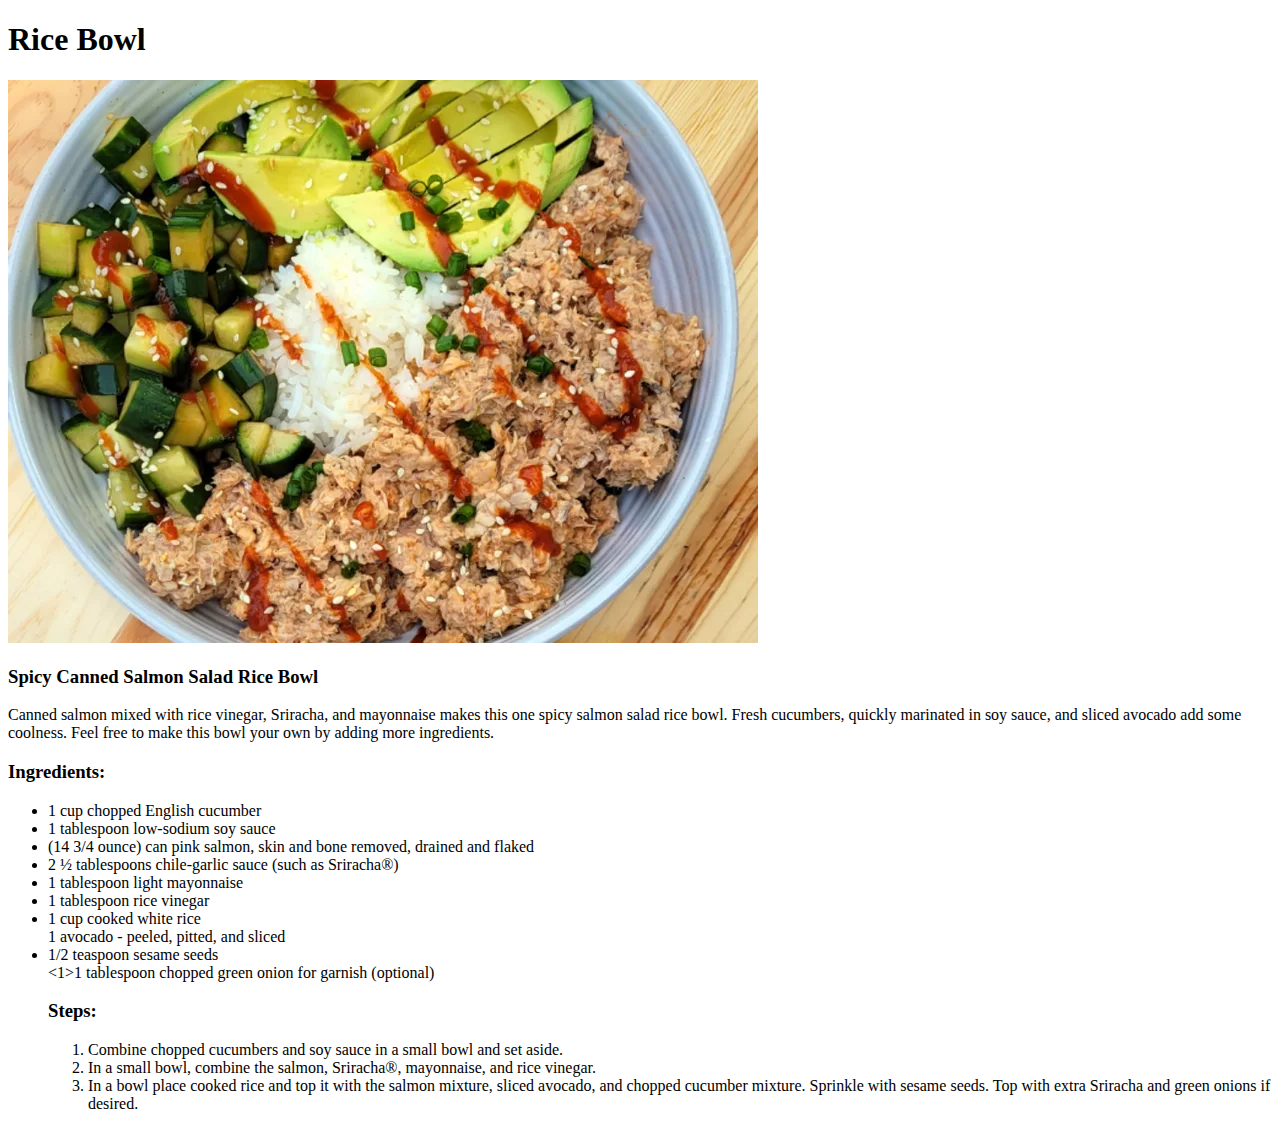
==== recipes/RiceBowl.html @ 1d866ebb "This is my first project on TOP and also my career in genaral and im really proud of it" ====
<!DOCTYPE html>
<html lang="en">
<head>
    <meta charset="UTF-8">
    <meta name="viewport" content="width=device-width, initial-scale=1.0">
    <title>Document</title>
</head>
<body>
    <h1>Rice Bowl</h1>
    <img src="../images/RiceBowl" alt="rice bowl">
    <h3>Spicy Canned Salmon Salad Rice Bowl</h3>
    <p>Canned salmon mixed with rice vinegar, Sriracha, and mayonnaise makes this one spicy salmon salad rice bowl. Fresh cucumbers, quickly marinated in soy sauce, and sliced avocado add some coolness. Feel free to make this bowl your own by adding more ingredients.</p>
    <h3>Ingredients:</h3>
    <ul>
        <li>1 cup chopped English cucumber</li>
        <li>1 tablespoon low-sodium soy sauce</li>            
        <li>(14 3/4 ounce) can pink salmon, skin and bone removed, drained and flaked</li>        
        <li>2 ½ tablespoons chile-garlic sauce (such as Sriracha®)</li>
        <li>1 tablespoon light mayonnaise</li>
        <li>1 tablespoon rice vinegar</li>    
        <li>1 cup cooked white rice</li>
        <l>1 avocado - peeled, pitted, and sliced</l>   
        <li>1/2 teaspoon sesame seeds</li> 
        <1>1 tablespoon chopped green onion for garnish (optional)</li>
            <h3>Steps:</h3>
        <ol>
            <li>Combine chopped cucumbers and soy sauce in a small bowl and set aside.</li>
            <li>In a small bowl, combine the salmon, Sriracha®, mayonnaise, and rice vinegar.</li>
            <li>In a bowl place cooked rice and top it with the salmon mixture, sliced avocado, and chopped cucumber mixture. Sprinkle with sesame seeds. Top with extra Sriracha and green onions if desired.</li>
        </ol>    
            
            
            
    </ul>
</body>
</html>
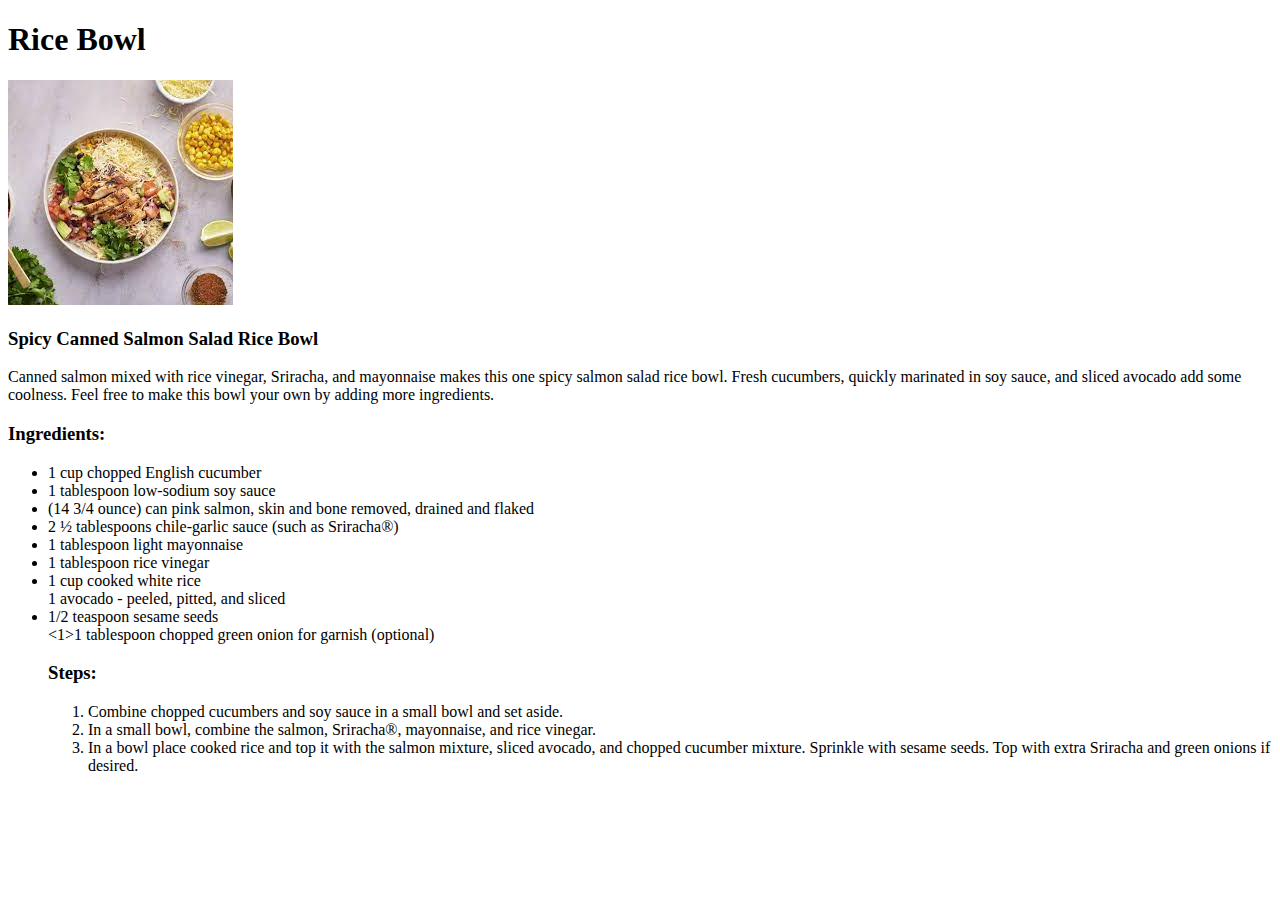
==== commit 225eb005: "the link for the image didint work so i updated it." ====
--- a/recipes/RiceBowl.html
+++ b/recipes/RiceBowl.html
@@ -7,7 +7,7 @@
 </head>
 <body>
     <h1>Rice Bowl</h1>
-    <img src="../images/RiceBowl" alt="rice bowl">
+    <img src="../images/RiceBowl.jpeg" alt="rice bowl">
     <h3>Spicy Canned Salmon Salad Rice Bowl</h3>
     <p>Canned salmon mixed with rice vinegar, Sriracha, and mayonnaise makes this one spicy salmon salad rice bowl. Fresh cucumbers, quickly marinated in soy sauce, and sliced avocado add some coolness. Feel free to make this bowl your own by adding more ingredients.</p>
     <h3>Ingredients:</h3>
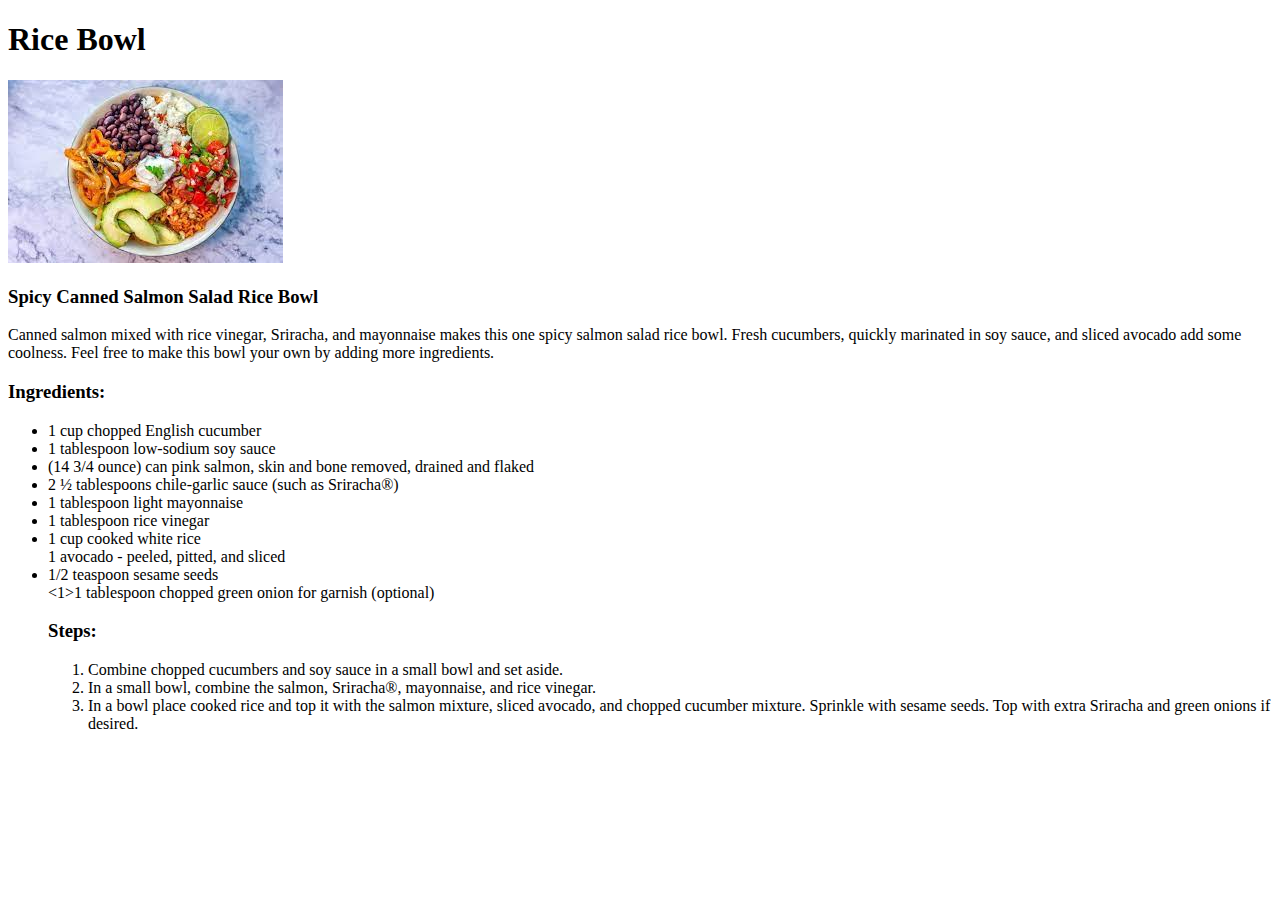
==== commit 6b091d97: "i have changed the img for ricebowl due to technical issues." ====
--- a/recipes/RiceBowl.html
+++ b/recipes/RiceBowl.html
@@ -7,7 +7,7 @@
 </head>
 <body>
     <h1>Rice Bowl</h1>
-    <img src="../images/RiceBowl.jpeg" alt="rice bowl">
+    <img src="../images/OGRiceBowl.jpeg" alt="rice bowl">
     <h3>Spicy Canned Salmon Salad Rice Bowl</h3>
     <p>Canned salmon mixed with rice vinegar, Sriracha, and mayonnaise makes this one spicy salmon salad rice bowl. Fresh cucumbers, quickly marinated in soy sauce, and sliced avocado add some coolness. Feel free to make this bowl your own by adding more ingredients.</p>
     <h3>Ingredients:</h3>
